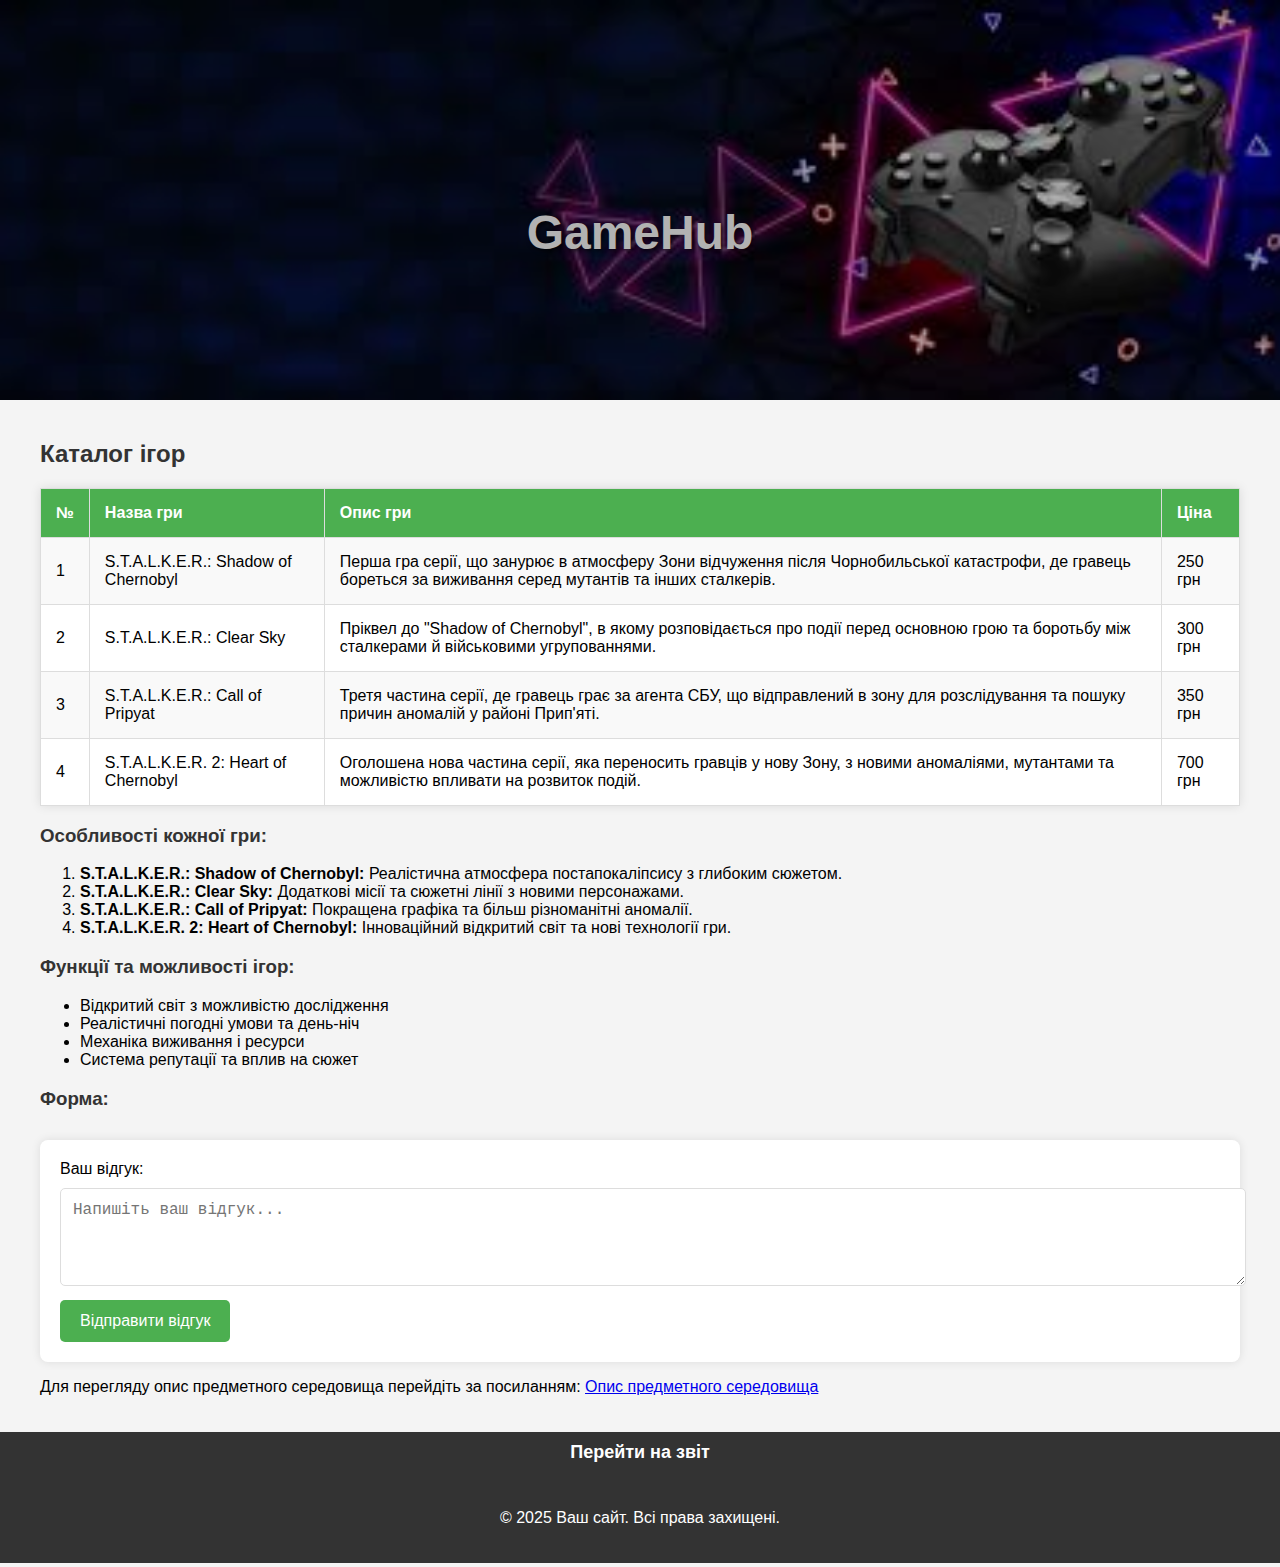
==== index.html @ 841475ab "commit" ====
<!DOCTYPE html>
<html lang="uk">
<head>
    <meta charset="UTF-8">
    <meta name="viewport" content="width=device-width, initial-scale=1.0">
    <title>Веб-застосунок для купівлі комп'ютерних ігор</title>
    <link rel="stylesheet" href="style.css">
</head>
<body>
    <!-- Банер -->
    <div class="banner">
        <h1>GameHub</h1>
    </div>

    <!-- Основний контент -->
    <section class="main-content">
        <h2>Каталог ігор</h2>

        <!-- Таблиця ігор -->
        <table>
            <tr>
                <th>№</th>
                <th>Назва гри</th>
                <th>Опис гри</th>
                <th>Ціна</th>
            </tr>
            <tr>
                <td>1</td>
                <td>S.T.A.L.K.E.R.: Shadow of Chernobyl</td>
                <td>Перша гра серії, що занурює в атмосферу Зони відчуження після Чорнобильської катастрофи, де гравець бореться за виживання серед мутантів та інших сталкерів.</td>
                <td>250 грн</td>
            </tr>
            <tr>
                <td>2</td>
                <td>S.T.A.L.K.E.R.: Clear Sky</td>
                <td>Пріквел до "Shadow of Chernobyl", в якому розповідається про події перед основною грою та боротьбу між сталкерами й військовими угрупованнями.</td>
                <td>300 грн</td>
            </tr>
            <tr>
                <td>3</td>
                <td>S.T.A.L.K.E.R.: Call of Pripyat</td>
                <td>Третя частина серії, де гравець грає за агента СБУ, що відправлений в зону для розслідування та пошуку причин аномалій у районі Прип'яті.</td>
                <td>350 грн</td>
            </tr>
            <tr>
                <td>4</td>
                <td>S.T.A.L.K.E.R. 2: Heart of Chernobyl</td>
                <td>Оголошена нова частина серії, яка переносить гравців у нову Зону, з новими аномаліями, мутантами та можливістю впливати на розвиток подій.</td>
                <td>700 грн</td>
            </tr>
        </table>

        <h3>Особливості кожної гри:</h3>
        <ol>
            <li><strong>S.T.A.L.K.E.R.: Shadow of Chernobyl:</strong> Реалістична атмосфера постапокаліпсису з глибоким сюжетом.</li>
            <li><strong>S.T.A.L.K.E.R.: Clear Sky:</strong> Додаткові місії та сюжетні лінії з новими персонажами.</li>
            <li><strong>S.T.A.L.K.E.R.: Call of Pripyat:</strong> Покращена графіка та більш різноманітні аномалії.</li>
            <li><strong>S.T.A.L.K.E.R. 2: Heart of Chernobyl:</strong> Інноваційний відкритий світ та нові технології гри.</li>
        </ol>

        <h3>Функції та можливості ігор:</h3>
        <ul>
            <li>Відкритий світ з можливістю дослідження</li>
            <li>Реалістичні погодні умови та день-ніч</li>
            <li>Механіка виживання і ресурси</li>
            <li>Система репутації та вплив на сюжет</li>
        </ul>

        <h3>Форма:</h3>
        <form action="#">
            <label for="feedback">Ваш відгук:</label>
            <textarea id="feedback" name="feedback" rows="4" placeholder="Напишіть ваш відгук..."></textarea>
            <button type="submit">Відправити відгук</button>
        </form>

        <!-- Посилання на опис предметного середовища -->
        <p>Для перегляду опис предметного середовища перейдіть за посиланням: <a href="subject.html" target="_blank">Опис предметного середовища</a></p>

    </section>

    <!-- Меню навігації -->
    <nav>
        <ul>
            <li><a href="report.html">Перейти на звіт</a></li>
        </ul>
    </nav>

    <!-- Футер -->
    <footer>
        <p>&copy; 2025 Ваш сайт. Всі права захищені.</p>
    </footer>

</body>
</html>
---- style.css ----
body {
    font-family: Arial, sans-serif;
    margin: 0;
    padding: 0;
    background-color: #f4f4f4;
}

/* Банер */
.banner {
    width: 100%;
    height: 400px;
    background-image: url('images/image2.jpg');
    background-size: cover;
    background-position: center;
    position: relative;
}

.banner::after {
    content: '';
    position: absolute;
    top: 0;
    left: 0;
    width: 100%;
    height: 100%;
    background: rgba(0, 0, 0, 0.3);
}

.banner h1 {
    position: absolute;
    top: 50%;
    left: 50%;
    transform: translate(-50%, -50%);
    color: white;
    font-size: 3rem;
    text-shadow: 2px 2px 5px rgba(0, 0, 0, 0.7);
}

/* Основний контент */
.main-content {
    padding: 20px;
    max-width: 1200px;
    margin: 0 auto;
}

h1, h2, h3 {
    color: #333;
}

/* Таблиця ігор */
table {
    width: 100%;
    border-collapse: collapse;
    margin-top: 20px;
    background-color: #fff;
    box-shadow: 0 0 10px rgba(0, 0, 0, 0.1);
}

th, td {
    padding: 15px;
    text-align: left;
    border: 1px solid #ddd;
}

th {
    background-color: #4CAF50;
    color: white;
}

tr:nth-child(even) {
    background-color: #f9f9f9;
}

tr:hover {
    background-color: #f1f1f1;
}

/* Стиль для форм */
form {
    margin-top: 30px;
    padding: 20px;
    background-color: #fff;
    border-radius: 8px;
    box-shadow: 0 0 10px rgba(0, 0, 0, 0.1);
}

textarea, input {
    width: 100%;
    padding: 12px;
    margin-top: 10px;
    border: 1px solid #ddd;
    border-radius: 5px;
    font-size: 16px;
}

button {
    background-color: #4CAF50;
    color: white;
    padding: 12px 20px;
    border: none;
    border-radius: 5px;
    cursor: pointer;
    font-size: 16px;
    margin-top: 10px;
}

button:hover {
    background-color: #45a049;
}

/* Навігація */
nav {
    background-color: #333;
    padding: 10px;
}

nav ul {
    list-style: none;
    padding: 0;
    margin: 0;
    display: flex;
    justify-content: center;
}

nav ul li {
    margin: 0 15px;
}

nav ul li a {
    text-decoration: none;
    color: white;
    font-weight: bold;
    font-size: 18px;
}

nav ul li a:hover {
    color: #4CAF50;
}

/* Футер */
footer {
    text-align: center;
    padding: 20px;
    background-color: #333;
    color: white;
}
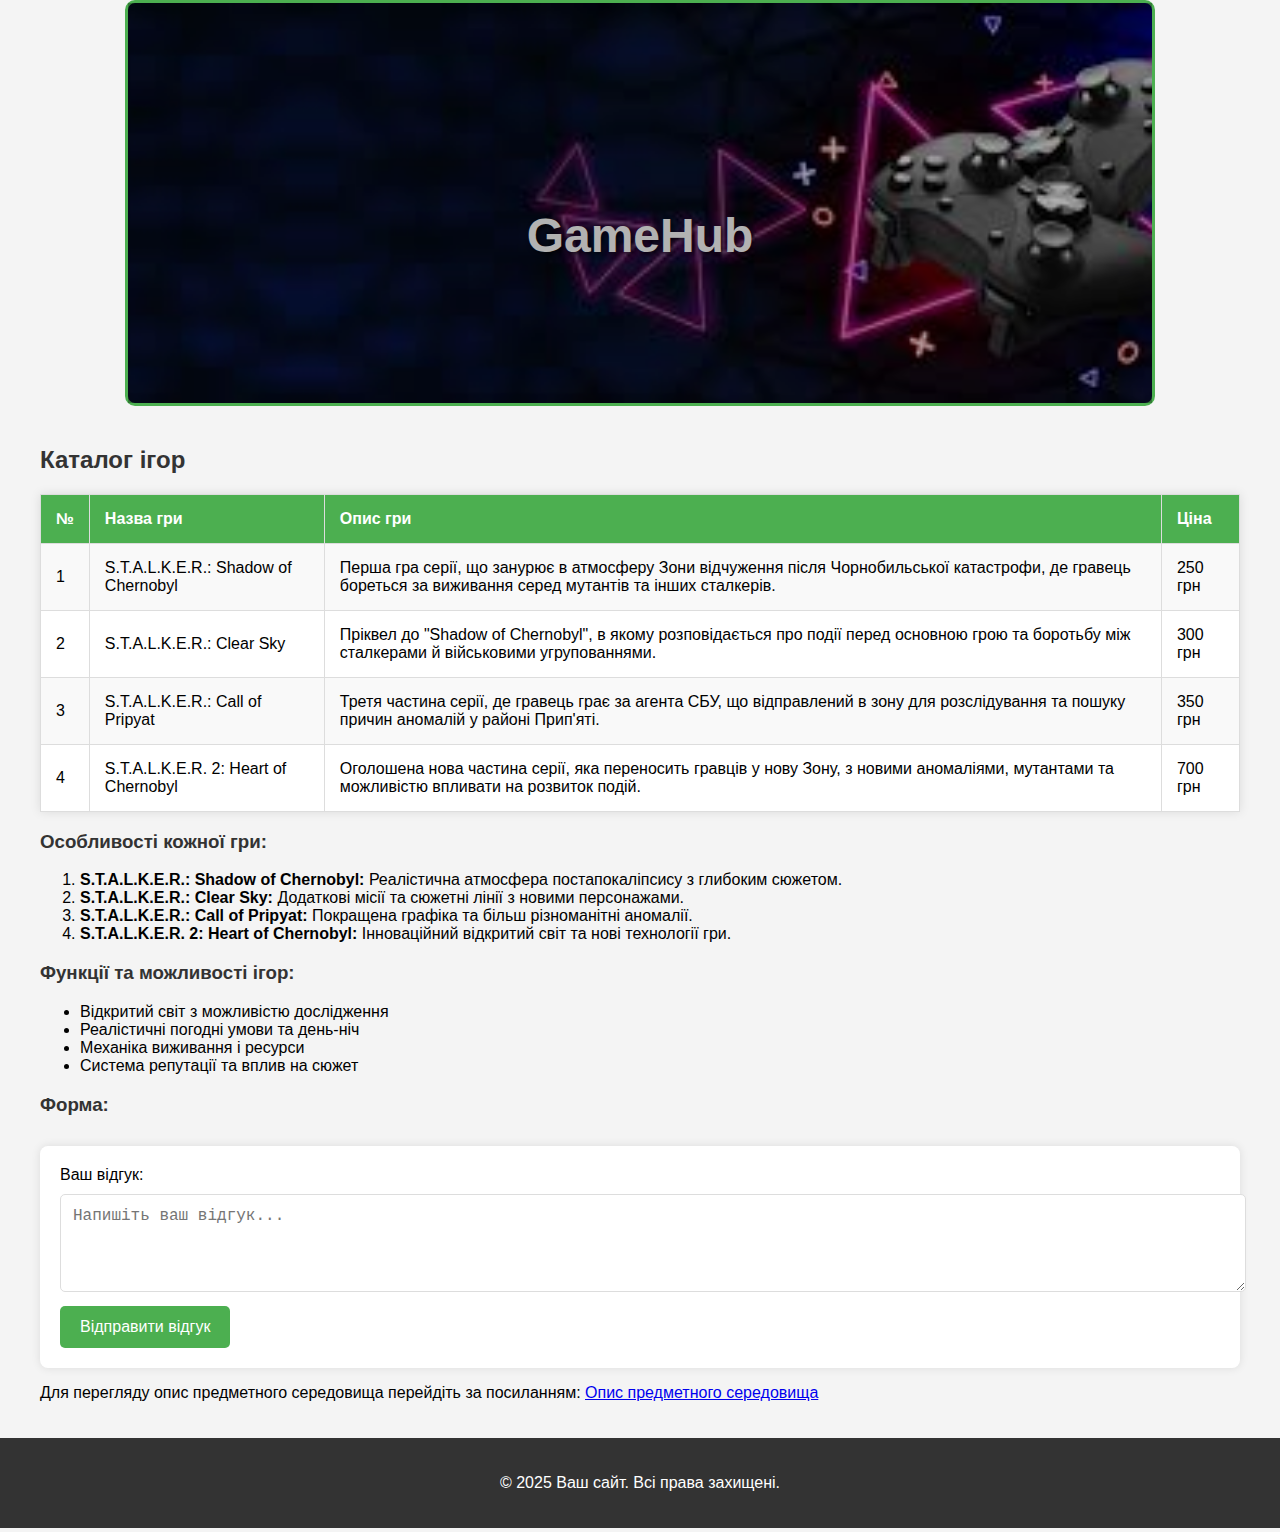
==== commit 765a1537: "commit1" ====
--- a/index.html
+++ b/index.html
@@ -78,13 +78,6 @@
 
     </section>
 
-    <!-- Меню навігації -->
-    <nav>
-        <ul>
-            <li><a href="report.html">Перейти на звіт</a></li>
-        </ul>
-    </nav>
-
     <!-- Футер -->
     <footer>
         <p>&copy; 2025 Ваш сайт. Всі права захищені.</p>
--- a/style.css
+++ b/style.css
@@ -7,12 +7,15 @@
 
 /* Банер */
 .banner {
-    width: 100%;
+    width: 80%; /* Встановлюємо ширину банеру */
     height: 400px;
     background-image: url('images/image2.jpg');
     background-size: cover;
     background-position: center;
     position: relative;
+    margin: 0 auto; /* Центруємо банер */
+    border: 3px solid #4CAF50; /* Додаємо рамку */
+    border-radius: 10px; /* Заокруглюємо кути */
 }
 
 .banner::after {
@@ -34,6 +37,7 @@
     font-size: 3rem;
     text-shadow: 2px 2px 5px rgba(0, 0, 0, 0.7);
 }
+
 
 /* Основний контент */
 .main-content {
